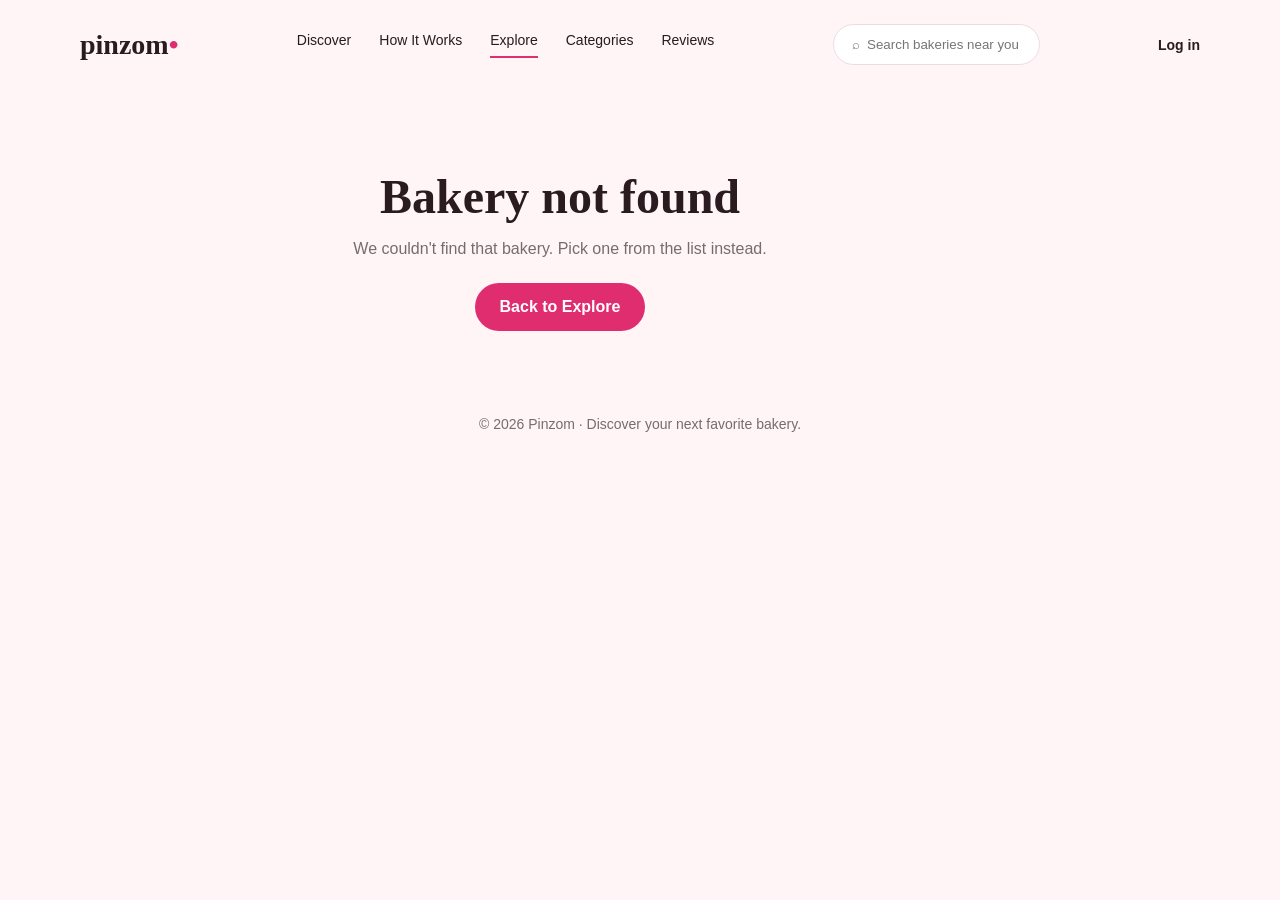
==== bakery.html @ c1734c2c "new changes" ====
<!doctype html>
<html lang="en">
  <head>
    <meta charset="UTF-8" />
    <meta name="viewport" content="width=device-width,initial-scale=1.0" />
    <title>Bakery | Pinzom</title>
    <link rel="stylesheet" href="style.css" />
  </head>
  <body>
    <header class="container nav">
      <a class="logo" href="index.html">pinzom<span>•</span></a>
      <nav class="nav-links">
        <a class="" href="index.html">Discover</a>
        <a class="" href="how-it-works.html">How It Works</a>
        <a class="active" href="explore.html">Explore</a>
        <a class="" href="categories.html">Categories</a>
        <a class="" href="reviews.html">Reviews</a>
      </nav>
      <input
        class="search"
        aria-label="Search bakeries"
        placeholder="⌕  Search bakeries near you"
      />
      <a class="login-link" href="login.html">Log in</a>
      <button
        class="menu-toggle"
        type="button"
        aria-label="Open menu"
        aria-expanded="false"
      >
        ☰
      </button>
    </header>
    <main>
      <section class="container hero bakery-hero" id="bakeryContent" hidden>
        <div>
          <span class="eyebrow" id="bakeryCategory"></span>
          <h1 id="bakeryName"></h1>
          <div class="rating" id="bakeryRating"></div>
          <p id="bakeryDescription"></p>
          <div class="actions">
            <button
              class="btn"
              id="favoriteButton"
              type="button"
              data-label
              data-fav=""
            >
              ♡ Save to favorites
            </button>
            <a class="btn secondary" id="reviewLink" href="reviews.html"
              >Write a review</a
            >
          </div>
          <div class="actions">
            <a
              id="directionsLink"
              href="https://www.google.com/maps"
              target="_blank"
              rel="noopener"
              >Get directions →</a
            >
            <a href="explore.html">← Back to Explore</a>
          </div>
        </div>
        <div class="visual">
          <img class="bakery-photo" id="bakeryImage" src="" alt="" />
        </div>
      </section>

      <section class="container bakery-reviews" id="bakeryReviewsSection">
        <h2 class="section-title" id="bakeryReviewCount">Reviews</h2>
        <div class="cards" id="bakeryReviews"></div>
        <p class="empty-state" id="noBakeryReviews" hidden>
          No reviews yet. <a href="reviews.html" style="color: #d92d6c">Be the first to write one →</a>
        </p>
      </section>

      <section class="container section-heading" id="bakeryMissing" hidden>
        <h1>Bakery not found</h1>
        <p>We couldn't find that bakery. Pick one from the list instead.</p>
        <div class="actions">
          <a class="btn" href="explore.html">Back to Explore</a>
        </div>
      </section>
    </main>
    <footer class="footer">
      © <span data-year></span> Pinzom · Discover your next favorite bakery.
    </footer>
    <script src="script.js"></script>
  </body>
</html>
---- style.css ----
*{box-sizing:border-box}body{margin:0;font-family:Arial,Helvetica,sans-serif;background:#fff4f6;color:#291b20}a{text-decoration:none;color:inherit}.container{width:min(1120px,92%);margin:auto}.nav{display:flex;align-items:center;justify-content:space-between;padding:24px 0}.logo{font-family:Georgia,serif;font-size:28px;font-weight:700}.logo span{color:#df2d70}.nav-links{display:flex;gap:28px;font-size:14px}.nav-links a.active{border-bottom:2px solid #df2d70;padding-bottom:8px}.search{background:white;border:1px solid #eadde1;border-radius:25px;padding:12px 18px;color:#777}.login-link{font-weight:700;font-size:14px}.hero{display:grid;grid-template-columns:1fr 1fr;align-items:center;gap:40px;min-height:620px}.eyebrow{display:inline-block;color:#d92d6c;background:#ffe5ed;padding:8px 12px;border-radius:20px;font-size:12px;font-weight:700}.hero h1{font-family:Georgia,serif;font-size:58px;line-height:1.02;margin:22px 0}.hero h1 em{color:#d92d6c}.hero p{color:#786b70;line-height:1.7;max-width:480px}.btn{display:inline-block;background:#df2d70;color:white;padding:15px 25px;border-radius:25px;font-weight:700;border:0;cursor:pointer}.btn.secondary{background:white;color:#291b20;border:1px solid #eadde1}.actions{display:flex;gap:18px;align-items:center;margin-top:25px}.visual{min-height:430px;border-radius:30px;background:linear-gradient(145deg,#ffd9e5,#fff9f5);display:flex;align-items:center;justify-content:center;position:relative;overflow:hidden}.cake{width:75%;height:230px;background:linear-gradient(#6c2b25,#3a1715);border-radius:45% 45% 18px 18px;position:relative;box-shadow:0 25px 0 #e4a09a}.cake:before{content:"";position:absolute;inset:-25px 20px auto;background:#40201c;height:75px;border-radius:50%;box-shadow:0 20px 0 #6b3029}.cake:after{content:"";position:absolute;right:12%;top:30px;width:18px;height:130px;background:#f5c4bd;border-radius:20px;transform:rotate(25deg)}.tag{position:absolute;background:white;padding:14px 18px;border-radius:14px;box-shadow:0 8px 25px #cdaab455;font-size:13px}.tag.one{top:65px;left:20px}.tag.two{bottom:55px;right:18px}.chips{display:flex;justify-content:center;gap:12px;flex-wrap:wrap;margin:20px 0 60px}.chip{background:white;border:1px solid #eadde1;padding:12px 20px;border-radius:24px;font-size:14px}.section-heading{text-align:center;margin:80px 0 35px}.section-heading h1{font-family:Georgia,serif;font-size:48px;margin:12px}.section-heading p{color:#786b70}.steps,.cards,.reviews-grid{display:grid;grid-template-columns:repeat(4,1fr);gap:18px}.card{background:white;border:1px solid #f0e0e5;border-radius:20px;padding:26px;box-shadow:0 8px 24px #d9b7c122}.card .icon{font-size:28px;background:#ffe8ef;width:56px;height:56px;border-radius:18px;display:grid;place-items:center;margin-bottom:25px}.card h3{margin:0 0 12px}.card p{color:#786b70;line-height:1.6;font-size:14px}.category-card{min-height:230px;display:flex;flex-direction:column;justify-content:end;background:linear-gradient(145deg,#fff,#ffe0ea)}.category-card h2{font-family:Georgia,serif}.count{color:#d92d6c;font-weight:700}.explore-layout{display:grid;grid-template-columns:1fr 2fr;gap:28px}.filter-panel{background:white;border:1px solid #eadde1;border-radius:20px;padding:25px;height:max-content}.filter-panel label{display:block;margin:18px 0 8px;font-size:14px;font-weight:700}.filter-panel input,.form input{width:100%;padding:14px;border:1px solid #e5d8dd;border-radius:10px}.bakery-list{display:grid;grid-template-columns:repeat(2,1fr);gap:18px}.bakery-image{height:150px;border-radius:15px;background:linear-gradient(135deg,#e8b8a9,#7b423b);margin-bottom:16px}.rating{color:#e7a91b}.auth{display:grid;grid-template-columns:1fr 1fr;gap:50px;align-items:center;min-height:650px}.form{background:white;border:1px solid #eadde1;border-radius:20px;padding:30px}.form label{display:block;font-size:13px;font-weight:700;margin:18px 0 8px}.form .btn{width:100%;margin-top:22px}.auth-visual{min-height:520px;border-radius:30px;background:linear-gradient(145deg,#ffd8e5,#fff);display:grid;place-items:center;padding:40px}.circle-image{width:330px;height:330px;border-radius:50%;background:linear-gradient(145deg,#c58a68,#6b392c);border:15px solid white;box-shadow:0 0 0 1px #eadde1}.review-form{background:white;border:1px solid #eadde1;border-radius:20px;padding:25px;margin-bottom:28px}.review-form input{width:100%;padding:18px;border:0;border-bottom:1px solid #eadde1;outline:none}.reviews-grid{grid-template-columns:repeat(4,1fr)}.review-card h4{color:#d92d6c}.review-card p{font-size:14px}.footer{text-align:center;padding:50px 0;color:#786b70;font-size:14px}@media(max-width:800px){.nav-links{display:none}.hero,.auth,.explore-layout{grid-template-columns:1fr}.hero h1{font-size:44px}.steps,.cards,.reviews-grid{grid-template-columns:1fr 1fr}.bakery-list{grid-template-columns:1fr}.visual{min-height:330px}.auth-visual{min-height:350px}.circle-image{width:230px;height:230px}}@media(max-width:480px){.steps,.cards,.reviews-grid{grid-template-columns:1fr}.hero h1{font-size:38px}.nav{gap:12px}.search{display:none}}

/* ==========================================================
   2nd evaluation additions (existing styles above are unchanged)
   ========================================================== */
[hidden]{display:none!important}
.nav{position:relative}

/* mobile menu button */
.menu-toggle{display:none;background:white;border:1px solid #eadde1;border-radius:12px;padding:6px 12px;font-size:18px;line-height:1;color:#291b20;cursor:pointer}

/* selected state for filter chips */
.chip{font-family:inherit;color:inherit}
button.chip{cursor:pointer}
.chip.selected{background:#df2d70;border-color:#df2d70;color:#fff}

/* form validation */
.form input.invalid{border-color:#c62828}
.field-error{display:block;margin-top:6px;color:#c62828;font-size:12px}
.field-error:empty{display:none}
.form-msg{display:none;margin-top:18px;padding:12px 14px;border-radius:10px;font-size:14px;line-height:1.5}
.form-msg.show{display:block}
.form-msg.success{background:#e8f5ee;color:#1f6b3f}
.form-msg.error{background:#fdecec;color:#a61e1e}
.form-msg.info{background:#ffe5ed;color:#a3234f}
.form-msg a{font-weight:700;text-decoration:underline}
.pw-wrap{position:relative}
.pw-wrap input{padding-right:70px}
.pw-toggle{position:absolute;right:8px;top:50%;transform:translateY(-50%);border:0;background:none;color:#d92d6c;font:inherit;font-size:13px;font-weight:700;cursor:pointer;padding:8px}
.auth-visual img{width:100%;height:100%;object-fit:contain;object-position:center}

/* toast message */
.toast{position:fixed;left:50%;bottom:28px;transform:translate(-50%,20px);background:#291b20;color:#fff;padding:12px 22px;border-radius:25px;font-size:14px;opacity:0;pointer-events:none;transition:opacity .25s,transform .25s;z-index:50;max-width:90%;text-align:center}
.toast.show{opacity:1;transform:translate(-50%,0);pointer-events:auto}
.toast a{color:#ffb3cb;font-weight:700;text-decoration:underline}

/* explore cards: links, favorite heart, empty state */
.bakery{position:relative}
.bakery h3 a:hover{color:#d92d6c}
.card-link{display:block}
.bakery-image{overflow:hidden;background:#fff}
.bakery-image img{display:block;width:100%;height:100%;object-fit:cover;object-position:center}
.fav-btn{position:absolute;top:38px;right:38px;width:36px;height:36px;border:0;border-radius:50%;background:rgba(255,255,255,.92);color:#df2d70;font-size:19px;line-height:1;cursor:pointer;box-shadow:0 4px 12px #cdaab455;transition:transform .15s}
.fav-btn:hover{transform:scale(1.1)}
.empty-state{grid-column:1/-1;text-align:center;color:#786b70;padding:30px 0}

/* bakery page */
.bakery-hero{min-height:520px;margin-bottom:40px}
.bakery-hero h1{font-size:44px}
.bakery-hero .rating{font-size:18px}
.visual .bakery-photo{position:absolute;inset:0;width:100%;height:100%;object-fit:cover}
.section-title{font-family:Georgia,serif;font-size:32px;margin:0 0 22px}
.bakery-reviews{margin-bottom:70px}
.bakery-reviews .cards{grid-template-columns:repeat(3,1fr)}
.review-meta{color:#786b70;font-size:12px}

/* profile page */
.section-heading .actions{justify-content:center}
.profile-section{margin-bottom:40px}
.explore-layout>*{min-width:0}
.account-list{margin:0}
.account-list dt{margin-top:14px;color:#786b70;font-size:12px}
.account-list dd{margin:4px 0 0;font-weight:700;font-size:14px;word-break:break-all}
.filter-panel .btn{display:block;width:100%;margin-top:12px;text-align:center}
.filter-panel p{color:#786b70;font-size:14px;line-height:1.6}
.data-preview{margin:16px 0 0;padding:14px;max-height:240px;overflow:auto;border-radius:12px;background:#291b20;color:#ffe5ed;font-size:12px;line-height:1.5}

/* categories page: link through to Explore */
.category-visual{position:relative}
.category-explore{position:absolute;bottom:22px;left:50%;transform:translateX(-50%);white-space:nowrap}

@media(max-width:800px){
  .menu-toggle{display:block}
  .nav{gap:12px}
  .nav-links{display:none}
  .nav-links.open{display:flex;flex-direction:column;gap:16px;position:absolute;top:100%;left:0;right:0;z-index:20;padding:20px 24px;background:white;border:1px solid #eadde1;border-radius:18px;box-shadow:0 12px 30px #cdaab455}
  .nav-links.open a.active{align-self:flex-start}
  .bakery-reviews .cards{grid-template-columns:1fr 1fr}
}
@media(max-width:480px){
  .bakery-reviews .cards{grid-template-columns:1fr}
  .bakery-hero h1{font-size:34px}
  .fav-btn{top:34px;right:34px}
}
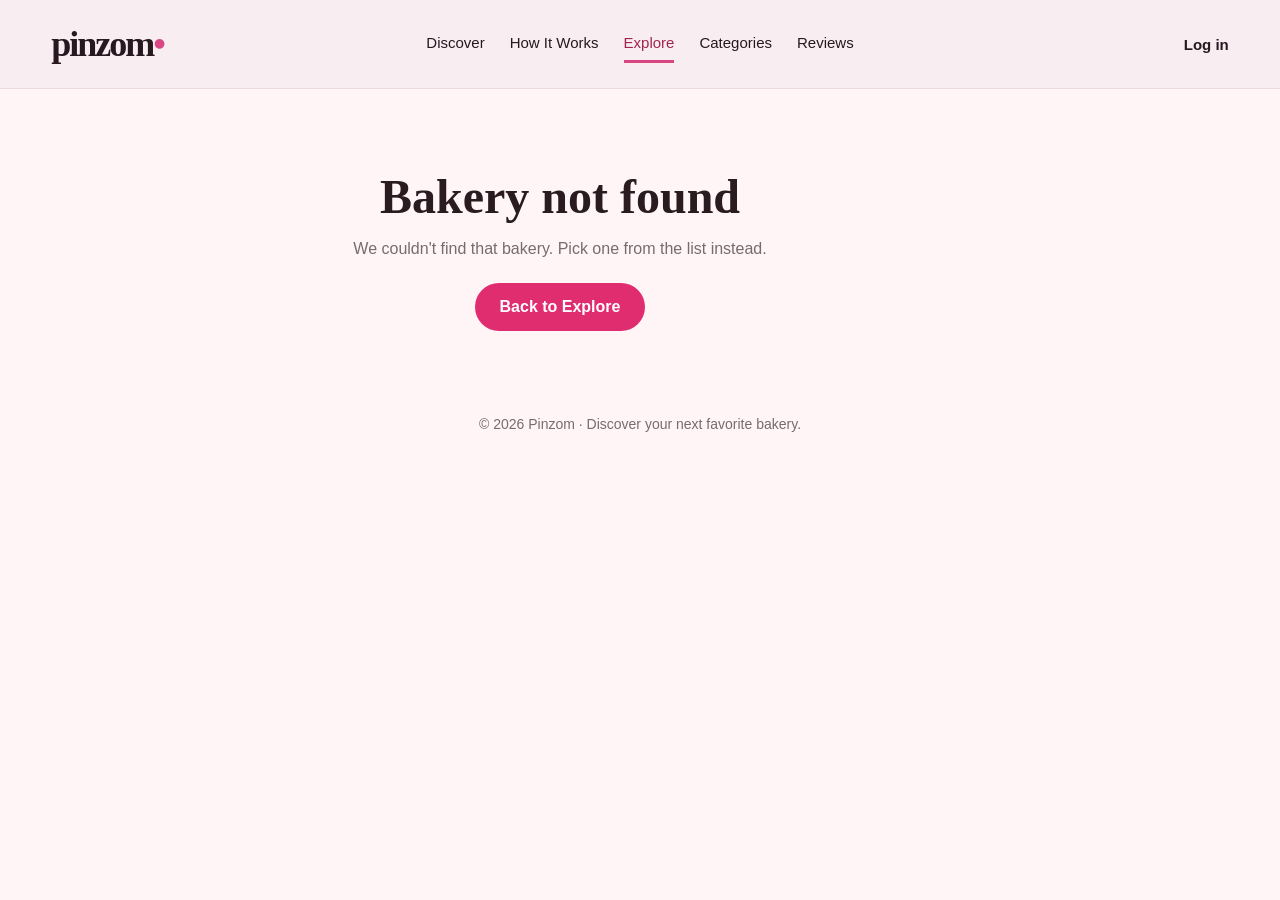
==== commit 9ac15c4c: "final additions and debugged" ====
--- a/bakery.html
+++ b/bakery.html
@@ -6,65 +6,51 @@
     <title>Bakery | Pinzom</title>
     <link rel="stylesheet" href="style.css" />
   </head>
-  <body>
-    <header class="container nav">
-      <a class="logo" href="index.html">pinzom<span>•</span></a>
-      <nav class="nav-links">
-        <a class="" href="index.html">Discover</a>
-        <a class="" href="how-it-works.html">How It Works</a>
-        <a class="active" href="explore.html">Explore</a>
-        <a class="" href="categories.html">Categories</a>
-        <a class="" href="reviews.html">Reviews</a>
-      </nav>
-      <input
-        class="search"
-        aria-label="Search bakeries"
-        placeholder="⌕  Search bakeries near you"
-      />
-      <a class="login-link" href="login.html">Log in</a>
-      <button
-        class="menu-toggle"
-        type="button"
-        aria-label="Open menu"
-        aria-expanded="false"
-      >
-        ☰
-      </button>
+  <body class="page-bakery">
+    <header class="site-header">
+      <div class="site-nav">
+        <a class="logo" href="index.html" aria-label="Pinzom home">pinzom<span>•</span></a>
+        <nav class="nav-links" id="navLinks" aria-label="Main navigation">
+          <a href="index.html">Discover</a>
+          <a href="how-it-works.html">How It Works</a>
+          <a href="explore.html" class="active" aria-current="page">Explore</a>
+          <a href="categories.html">Categories</a>
+          <a href="reviews.html">Reviews</a>
+        </nav>
+        <a class="login-link" href="login.html">Log in</a>
+        <button class="menu-toggle" type="button" aria-controls="navLinks"
+          aria-label="Open menu" aria-expanded="false">☰</button>
+      </div>
     </header>
     <main>
       <section class="container hero bakery-hero" id="bakeryContent" hidden>
         <div>
           <span class="eyebrow" id="bakeryCategory"></span>
           <h1 id="bakeryName"></h1>
-          <div class="rating" id="bakeryRating"></div>
+          <div class="bakery-summary">
+            <div class="rating" id="bakeryRating"></div>
+            <span class="bakery-distance" data-distance="" hidden></span>
+          </div>
+          <div class="location-control" data-location-control>
+            <button class="location-button" type="button" data-use-location>Use my location</button>
+            <div class="location-status" role="status" data-location-status></div>
+          </div>
           <p id="bakeryDescription"></p>
-          <div class="actions">
-            <button
-              class="btn"
-              id="favoriteButton"
-              type="button"
-              data-label
-              data-fav=""
-            >
+          <p class="bakery-address" id="bakeryAddress" hidden></p>
+          <a class="accent-link" id="bakeryWebsite" target="_blank" rel="noopener" hidden>Visit website ↗</a>
+          <div class="actions bakery-main-actions">
+            <a class="btn" id="directionsLink" target="_blank" rel="noopener">Get directions ↗</a>
+            <a class="btn secondary" id="reviewLink" href="reviews.html">Write a review</a>
+          </div>
+          <div class="actions bakery-more-actions">
+            <button class="btn secondary" id="favoriteButton" type="button" data-label data-fav="">
               ♡ Save to favorites
             </button>
-            <a class="btn secondary" id="reviewLink" href="reviews.html"
-              >Write a review</a
-            >
-          </div>
-          <div class="actions">
-            <a
-              id="directionsLink"
-              href="https://www.google.com/maps"
-              target="_blank"
-              rel="noopener"
-              >Get directions →</a
-            >
-            <a href="explore.html">← Back to Explore</a>
+            <a class="btn secondary" href="explore.html">← Back to Explore</a>
           </div>
         </div>
         <div class="visual">
-          <img class="bakery-photo" id="bakeryImage" src="" alt="" />
+          <img class="bakery-photo" id="bakeryImage" alt="" />
         </div>
       </section>
 
@@ -72,7 +58,7 @@
         <h2 class="section-title" id="bakeryReviewCount">Reviews</h2>
         <div class="cards" id="bakeryReviews"></div>
         <p class="empty-state" id="noBakeryReviews" hidden>
-          No reviews yet. <a href="reviews.html" style="color: #d92d6c">Be the first to write one →</a>
+          No reviews yet. <a href="reviews.html" class="accent-link" id="firstReviewLink">Be the first to write one →</a>
         </p>
       </section>
 
@@ -87,6 +73,7 @@
     <footer class="footer">
       © <span data-year></span> Pinzom · Discover your next favorite bakery.
     </footer>
+    <script src="bakery-catalog.js"></script>
     <script src="script.js"></script>
   </body>
 </html>
--- a/style.css
+++ b/style.css
@@ -1,84 +1,2180 @@
-*{box-sizing:border-box}body{margin:0;font-family:Arial,Helvetica,sans-serif;background:#fff4f6;color:#291b20}a{text-decoration:none;color:inherit}.container{width:min(1120px,92%);margin:auto}.nav{display:flex;align-items:center;justify-content:space-between;padding:24px 0}.logo{font-family:Georgia,serif;font-size:28px;font-weight:700}.logo span{color:#df2d70}.nav-links{display:flex;gap:28px;font-size:14px}.nav-links a.active{border-bottom:2px solid #df2d70;padding-bottom:8px}.search{background:white;border:1px solid #eadde1;border-radius:25px;padding:12px 18px;color:#777}.login-link{font-weight:700;font-size:14px}.hero{display:grid;grid-template-columns:1fr 1fr;align-items:center;gap:40px;min-height:620px}.eyebrow{display:inline-block;color:#d92d6c;background:#ffe5ed;padding:8px 12px;border-radius:20px;font-size:12px;font-weight:700}.hero h1{font-family:Georgia,serif;font-size:58px;line-height:1.02;margin:22px 0}.hero h1 em{color:#d92d6c}.hero p{color:#786b70;line-height:1.7;max-width:480px}.btn{display:inline-block;background:#df2d70;color:white;padding:15px 25px;border-radius:25px;font-weight:700;border:0;cursor:pointer}.btn.secondary{background:white;color:#291b20;border:1px solid #eadde1}.actions{display:flex;gap:18px;align-items:center;margin-top:25px}.visual{min-height:430px;border-radius:30px;background:linear-gradient(145deg,#ffd9e5,#fff9f5);display:flex;align-items:center;justify-content:center;position:relative;overflow:hidden}.cake{width:75%;height:230px;background:linear-gradient(#6c2b25,#3a1715);border-radius:45% 45% 18px 18px;position:relative;box-shadow:0 25px 0 #e4a09a}.cake:before{content:"";position:absolute;inset:-25px 20px auto;background:#40201c;height:75px;border-radius:50%;box-shadow:0 20px 0 #6b3029}.cake:after{content:"";position:absolute;right:12%;top:30px;width:18px;height:130px;background:#f5c4bd;border-radius:20px;transform:rotate(25deg)}.tag{position:absolute;background:white;padding:14px 18px;border-radius:14px;box-shadow:0 8px 25px #cdaab455;font-size:13px}.tag.one{top:65px;left:20px}.tag.two{bottom:55px;right:18px}.chips{display:flex;justify-content:center;gap:12px;flex-wrap:wrap;margin:20px 0 60px}.chip{background:white;border:1px solid #eadde1;padding:12px 20px;border-radius:24px;font-size:14px}.section-heading{text-align:center;margin:80px 0 35px}.section-heading h1{font-family:Georgia,serif;font-size:48px;margin:12px}.section-heading p{color:#786b70}.steps,.cards,.reviews-grid{display:grid;grid-template-columns:repeat(4,1fr);gap:18px}.card{background:white;border:1px solid #f0e0e5;border-radius:20px;padding:26px;box-shadow:0 8px 24px #d9b7c122}.card .icon{font-size:28px;background:#ffe8ef;width:56px;height:56px;border-radius:18px;display:grid;place-items:center;margin-bottom:25px}.card h3{margin:0 0 12px}.card p{color:#786b70;line-height:1.6;font-size:14px}.category-card{min-height:230px;display:flex;flex-direction:column;justify-content:end;background:linear-gradient(145deg,#fff,#ffe0ea)}.category-card h2{font-family:Georgia,serif}.count{color:#d92d6c;font-weight:700}.explore-layout{display:grid;grid-template-columns:1fr 2fr;gap:28px}.filter-panel{background:white;border:1px solid #eadde1;border-radius:20px;padding:25px;height:max-content}.filter-panel label{display:block;margin:18px 0 8px;font-size:14px;font-weight:700}.filter-panel input,.form input{width:100%;padding:14px;border:1px solid #e5d8dd;border-radius:10px}.bakery-list{display:grid;grid-template-columns:repeat(2,1fr);gap:18px}.bakery-image{height:150px;border-radius:15px;background:linear-gradient(135deg,#e8b8a9,#7b423b);margin-bottom:16px}.rating{color:#e7a91b}.auth{display:grid;grid-template-columns:1fr 1fr;gap:50px;align-items:center;min-height:650px}.form{background:white;border:1px solid #eadde1;border-radius:20px;padding:30px}.form label{display:block;font-size:13px;font-weight:700;margin:18px 0 8px}.form .btn{width:100%;margin-top:22px}.auth-visual{min-height:520px;border-radius:30px;background:linear-gradient(145deg,#ffd8e5,#fff);display:grid;place-items:center;padding:40px}.circle-image{width:330px;height:330px;border-radius:50%;background:linear-gradient(145deg,#c58a68,#6b392c);border:15px solid white;box-shadow:0 0 0 1px #eadde1}.review-form{background:white;border:1px solid #eadde1;border-radius:20px;padding:25px;margin-bottom:28px}.review-form input{width:100%;padding:18px;border:0;border-bottom:1px solid #eadde1;outline:none}.reviews-grid{grid-template-columns:repeat(4,1fr)}.review-card h4{color:#d92d6c}.review-card p{font-size:14px}.footer{text-align:center;padding:50px 0;color:#786b70;font-size:14px}@media(max-width:800px){.nav-links{display:none}.hero,.auth,.explore-layout{grid-template-columns:1fr}.hero h1{font-size:44px}.steps,.cards,.reviews-grid{grid-template-columns:1fr 1fr}.bakery-list{grid-template-columns:1fr}.visual{min-height:330px}.auth-visual{min-height:350px}.circle-image{width:230px;height:230px}}@media(max-width:480px){.steps,.cards,.reviews-grid{grid-template-columns:1fr}.hero h1{font-size:38px}.nav{gap:12px}.search{display:none}}
-
-/* ==========================================================
-   2nd evaluation additions (existing styles above are unchanged)
-   ========================================================== */
-[hidden]{display:none!important}
-.nav{position:relative}
-
-/* mobile menu button */
-.menu-toggle{display:none;background:white;border:1px solid #eadde1;border-radius:12px;padding:6px 12px;font-size:18px;line-height:1;color:#291b20;cursor:pointer}
-
-/* selected state for filter chips */
-.chip{font-family:inherit;color:inherit}
-button.chip{cursor:pointer}
-.chip.selected{background:#df2d70;border-color:#df2d70;color:#fff}
-
-/* form validation */
-.form input.invalid{border-color:#c62828}
-.field-error{display:block;margin-top:6px;color:#c62828;font-size:12px}
-.field-error:empty{display:none}
-.form-msg{display:none;margin-top:18px;padding:12px 14px;border-radius:10px;font-size:14px;line-height:1.5}
-.form-msg.show{display:block}
-.form-msg.success{background:#e8f5ee;color:#1f6b3f}
-.form-msg.error{background:#fdecec;color:#a61e1e}
-.form-msg.info{background:#ffe5ed;color:#a3234f}
-.form-msg a{font-weight:700;text-decoration:underline}
-.pw-wrap{position:relative}
-.pw-wrap input{padding-right:70px}
-.pw-toggle{position:absolute;right:8px;top:50%;transform:translateY(-50%);border:0;background:none;color:#d92d6c;font:inherit;font-size:13px;font-weight:700;cursor:pointer;padding:8px}
-.auth-visual img{width:100%;height:100%;object-fit:contain;object-position:center}
-
-/* toast message */
-.toast{position:fixed;left:50%;bottom:28px;transform:translate(-50%,20px);background:#291b20;color:#fff;padding:12px 22px;border-radius:25px;font-size:14px;opacity:0;pointer-events:none;transition:opacity .25s,transform .25s;z-index:50;max-width:90%;text-align:center}
-.toast.show{opacity:1;transform:translate(-50%,0);pointer-events:auto}
-.toast a{color:#ffb3cb;font-weight:700;text-decoration:underline}
-
-/* explore cards: links, favorite heart, empty state */
-.bakery{position:relative}
-.bakery h3 a:hover{color:#d92d6c}
-.card-link{display:block}
-.bakery-image{overflow:hidden;background:#fff}
-.bakery-image img{display:block;width:100%;height:100%;object-fit:cover;object-position:center}
-.fav-btn{position:absolute;top:38px;right:38px;width:36px;height:36px;border:0;border-radius:50%;background:rgba(255,255,255,.92);color:#df2d70;font-size:19px;line-height:1;cursor:pointer;box-shadow:0 4px 12px #cdaab455;transition:transform .15s}
-.fav-btn:hover{transform:scale(1.1)}
-.empty-state{grid-column:1/-1;text-align:center;color:#786b70;padding:30px 0}
-
-/* bakery page */
-.bakery-hero{min-height:520px;margin-bottom:40px}
-.bakery-hero h1{font-size:44px}
-.bakery-hero .rating{font-size:18px}
-.visual .bakery-photo{position:absolute;inset:0;width:100%;height:100%;object-fit:cover}
-.section-title{font-family:Georgia,serif;font-size:32px;margin:0 0 22px}
-.bakery-reviews{margin-bottom:70px}
-.bakery-reviews .cards{grid-template-columns:repeat(3,1fr)}
-.review-meta{color:#786b70;font-size:12px}
-
-/* profile page */
-.section-heading .actions{justify-content:center}
-.profile-section{margin-bottom:40px}
-.explore-layout>*{min-width:0}
-.account-list{margin:0}
-.account-list dt{margin-top:14px;color:#786b70;font-size:12px}
-.account-list dd{margin:4px 0 0;font-weight:700;font-size:14px;word-break:break-all}
-.filter-panel .btn{display:block;width:100%;margin-top:12px;text-align:center}
-.filter-panel p{color:#786b70;font-size:14px;line-height:1.6}
-.data-preview{margin:16px 0 0;padding:14px;max-height:240px;overflow:auto;border-radius:12px;background:#291b20;color:#ffe5ed;font-size:12px;line-height:1.5}
-
-/* categories page: link through to Explore */
-.category-visual{position:relative}
-.category-explore{position:absolute;bottom:22px;left:50%;transform:translateX(-50%);white-space:nowrap}
-
-@media(max-width:800px){
-  .menu-toggle{display:block}
-  .nav{gap:12px}
-  .nav-links{display:none}
-  .nav-links.open{display:flex;flex-direction:column;gap:16px;position:absolute;top:100%;left:0;right:0;z-index:20;padding:20px 24px;background:white;border:1px solid #eadde1;border-radius:18px;box-shadow:0 12px 30px #cdaab455}
-  .nav-links.open a.active{align-self:flex-start}
-  .bakery-reviews .cards{grid-template-columns:1fr 1fr}
-}
-@media(max-width:480px){
-  .bakery-reviews .cards{grid-template-columns:1fr}
-  .bakery-hero h1{font-size:34px}
-  .fav-btn{top:34px;right:34px}
-}
+/* Shared foundations and components */
+* {
+  box-sizing: border-box;
+}
+
+body {
+  margin: 0;
+  font-family: Arial,Helvetica,sans-serif;
+  background: #fff4f6;
+  color: #291b20;
+}
+
+a {
+  text-decoration: none;
+  color: inherit;
+}
+
+.container {
+  width: min(1120px,92%);
+  margin: auto;
+}
+
+.hero {
+  display: grid;
+  grid-template-columns: 1fr 1fr;
+  align-items: center;
+  gap: 40px;
+  min-height: 620px;
+}
+
+.eyebrow {
+  display: inline-block;
+  color: #d92d6c;
+  background: #ffe5ed;
+  padding: 8px 12px;
+  border-radius: 20px;
+  font-size: 12px;
+  font-weight: 700;
+}
+
+.hero h1 {
+  font-family: Georgia,serif;
+  font-size: 58px;
+  line-height: 1.02;
+  margin: 22px 0;
+}
+
+.hero h1 em {
+  color: #d92d6c;
+}
+
+.hero p {
+  color: #786b70;
+  line-height: 1.7;
+  max-width: 480px;
+}
+
+.btn {
+  display: inline-block;
+  background: #df2d70;
+  color: white;
+  padding: 15px 25px;
+  border-radius: 25px;
+  font-weight: 700;
+  border: 0;
+  cursor: pointer;
+}
+
+.btn.secondary {
+  background: white;
+  color: #291b20;
+  border: 1px solid #eadde1;
+}
+
+.actions {
+  display: flex;
+  gap: 18px;
+  align-items: center;
+  margin-top: 25px;
+}
+
+.visual {
+  min-height: 430px;
+  border-radius: 30px;
+  background: linear-gradient(145deg,#ffd9e5,#fff9f5);
+  display: flex;
+  align-items: center;
+  justify-content: center;
+  position: relative;
+  overflow: hidden;
+}
+
+.cake {
+  width: 75%;
+  height: 230px;
+  background: linear-gradient(#6c2b25,#3a1715);
+  border-radius: 45% 45% 18px 18px;
+  position: relative;
+  box-shadow: 0 25px 0 #e4a09a;
+}
+
+.cake:before {
+  content: "";
+  position: absolute;
+  inset: -25px 20px auto;
+  background: #40201c;
+  height: 75px;
+  border-radius: 50%;
+  box-shadow: 0 20px 0 #6b3029;
+}
+
+.cake:after {
+  content: "";
+  position: absolute;
+  right: 12%;
+  top: 30px;
+  width: 18px;
+  height: 130px;
+  background: #f5c4bd;
+  border-radius: 20px;
+  transform: rotate(25deg);
+}
+
+.tag {
+  position: absolute;
+  background: white;
+  padding: 14px 18px;
+  border-radius: 14px;
+  box-shadow: 0 8px 25px #cdaab455;
+  font-size: 13px;
+}
+
+.tag.one {
+  top: 65px;
+  left: 20px;
+}
+
+.tag.two {
+  bottom: 55px;
+  right: 18px;
+}
+
+.chips {
+  display: flex;
+  justify-content: center;
+  gap: 12px;
+  flex-wrap: wrap;
+  margin: 20px 0 60px;
+}
+
+.chip {
+  background: white;
+  border: 1px solid #eadde1;
+  padding: 12px 20px;
+  border-radius: 24px;
+  font-size: 14px;
+}
+
+.section-heading {
+  text-align: center;
+  margin: 80px 0 35px;
+}
+
+.section-heading h1 {
+  font-family: Georgia,serif;
+  font-size: 48px;
+  margin: 12px;
+}
+
+.section-heading p {
+  color: #786b70;
+}
+
+.steps,
+.cards,
+.reviews-grid {
+  display: grid;
+  grid-template-columns: repeat(4,1fr);
+  gap: 18px;
+}
+
+.card {
+  background: white;
+  border: 1px solid #f0e0e5;
+  border-radius: 20px;
+  padding: 26px;
+  box-shadow: 0 8px 24px #d9b7c122;
+}
+
+.card .icon {
+  font-size: 28px;
+  background: #ffe8ef;
+  width: 56px;
+  height: 56px;
+  border-radius: 18px;
+  display: grid;
+  place-items: center;
+  margin-bottom: 25px;
+}
+
+.card h3 {
+  margin: 0 0 12px;
+}
+
+.card p {
+  color: #786b70;
+  line-height: 1.6;
+  font-size: 14px;
+}
+
+.category-card {
+  min-height: 230px;
+  display: flex;
+  flex-direction: column;
+  justify-content: end;
+  background: linear-gradient(145deg,#fff,#ffe0ea);
+}
+
+.category-card h2 {
+  font-family: Georgia,serif;
+}
+
+.count {
+  color: #d92d6c;
+  font-weight: 700;
+}
+
+.explore-layout {
+  display: grid;
+  grid-template-columns: 1fr 2fr;
+  gap: 28px;
+}
+
+.filter-panel {
+  background: white;
+  border: 1px solid #eadde1;
+  border-radius: 20px;
+  padding: 25px;
+  height: max-content;
+}
+
+.filter-panel label {
+  display: block;
+  margin: 18px 0 8px;
+  font-size: 14px;
+  font-weight: 700;
+}
+
+.filter-panel input,
+.form input {
+  width: 100%;
+  padding: 14px;
+  border: 1px solid #e5d8dd;
+  border-radius: 10px;
+}
+
+.bakery-list {
+  display: grid;
+  grid-template-columns: repeat(2,1fr);
+  gap: 18px;
+}
+
+.bakery-image {
+  height: 150px;
+  border-radius: 15px;
+  background: linear-gradient(135deg,#e8b8a9,#7b423b);
+  margin-bottom: 16px;
+}
+
+.rating {
+  color: #e7a91b;
+}
+
+.auth {
+  display: grid;
+  grid-template-columns: 1fr 1fr;
+  gap: 50px;
+  align-items: center;
+  min-height: 650px;
+}
+
+.form {
+  background: white;
+  border: 1px solid #eadde1;
+  border-radius: 20px;
+  padding: 30px;
+}
+
+.form label {
+  display: block;
+  font-size: 13px;
+  font-weight: 700;
+  margin: 18px 0 8px;
+}
+
+.form .btn {
+  width: 100%;
+  margin-top: 22px;
+}
+
+.auth-visual {
+  min-height: 520px;
+  border-radius: 30px;
+  background: linear-gradient(145deg,#ffd8e5,#fff);
+  display: grid;
+  place-items: center;
+  padding: 40px;
+}
+
+.circle-image {
+  width: 330px;
+  height: 330px;
+  border-radius: 50%;
+  background: linear-gradient(145deg,#c58a68,#6b392c);
+  border: 15px solid white;
+  box-shadow: 0 0 0 1px #eadde1;
+}
+
+.review-form {
+  background: white;
+  border: 1px solid #eadde1;
+  border-radius: 20px;
+  padding: 25px;
+  margin-bottom: 28px;
+}
+
+.review-form input {
+  width: 100%;
+  padding: 18px;
+  border: 0;
+  border-bottom: 1px solid #eadde1;
+  outline: none;
+}
+
+.reviews-grid {
+  grid-template-columns: repeat(4,1fr);
+}
+
+.review-card h4 {
+  color: #d92d6c;
+}
+
+.review-card p {
+  font-size: 14px;
+}
+
+.footer {
+  text-align: center;
+  padding: 50px 0;
+  color: #786b70;
+  font-size: 14px;
+}
+
+@media (max-width:800px) {
+  .hero,
+  .auth,
+  .explore-layout {
+    grid-template-columns: 1fr;
+  }
+
+  .hero h1 {
+    font-size: 44px;
+  }
+
+  .steps,
+  .cards,
+  .reviews-grid {
+    grid-template-columns: 1fr 1fr;
+  }
+
+  .bakery-list {
+    grid-template-columns: 1fr;
+  }
+
+  .visual {
+    min-height: 330px;
+  }
+
+  .auth-visual {
+    min-height: 350px;
+  }
+
+  .circle-image {
+    width: 230px;
+    height: 230px;
+  }
+}
+
+@media (max-width:480px) {
+  .steps,
+  .cards,
+  .reviews-grid {
+    grid-template-columns: 1fr;
+  }
+
+  .hero h1 {
+    font-size: 38px;
+  }
+}
+
+[hidden] {
+  display: none !important;
+}
+
+.chip {
+  font-family: inherit;
+  color: inherit;
+}
+
+button.chip {
+  cursor: pointer;
+}
+
+.chip.selected {
+  background: #df2d70;
+  border-color: #df2d70;
+  color: #fff;
+}
+
+.form input.invalid {
+  border-color: #c62828;
+}
+
+.field-error {
+  display: block;
+  margin-top: 6px;
+  color: #c62828;
+  font-size: 12px;
+}
+
+.field-error:empty {
+  display: none;
+}
+
+.form-msg {
+  display: none;
+  margin-top: 18px;
+  padding: 12px 14px;
+  border-radius: 10px;
+  font-size: 14px;
+  line-height: 1.5;
+}
+
+.form-msg.show {
+  display: block;
+}
+
+.form-msg.success {
+  background: #e8f5ee;
+  color: #1f6b3f;
+}
+
+.form-msg.error {
+  background: #fdecec;
+  color: #a61e1e;
+}
+
+.form-msg.info {
+  background: #ffe5ed;
+  color: #a3234f;
+}
+
+.form-msg a {
+  font-weight: 700;
+  text-decoration: underline;
+}
+
+.pw-wrap {
+  position: relative;
+}
+
+.pw-wrap input {
+  padding-right: 70px;
+}
+
+.pw-toggle {
+  position: absolute;
+  right: 8px;
+  top: 50%;
+  transform: translateY(-50%);
+  border: 0;
+  background: none;
+  color: #d92d6c;
+  font: inherit;
+  font-size: 13px;
+  font-weight: 700;
+  cursor: pointer;
+  padding: 8px;
+}
+
+.auth-visual img {
+  width: 100%;
+  height: 100%;
+  object-fit: contain;
+  object-position: center;
+}
+
+.toast {
+  position: fixed;
+  left: 50%;
+  bottom: 28px;
+  transform: translate(-50%,20px);
+  background: #291b20;
+  color: #fff;
+  padding: 12px 22px;
+  border-radius: 25px;
+  font-size: 14px;
+  opacity: 0;
+  pointer-events: none;
+  transition: opacity .25s,transform .25s;
+  z-index: 50;
+  max-width: 90%;
+  text-align: center;
+}
+
+.toast.show {
+  opacity: 1;
+  transform: translate(-50%,0);
+  pointer-events: auto;
+}
+
+.toast a {
+  color: #ffb3cb;
+  font-weight: 700;
+  text-decoration: underline;
+}
+
+.bakery {
+  position: relative;
+}
+
+.bakery h3 a:hover {
+  color: #d92d6c;
+}
+
+.card-link {
+  display: block;
+}
+
+.bakery-image {
+  overflow: hidden;
+  background: #fff;
+}
+
+.bakery-image img {
+  display: block;
+  width: 100%;
+  height: 100%;
+  object-fit: cover;
+  object-position: center;
+}
+
+.fav-btn {
+  position: absolute;
+  top: 38px;
+  right: 38px;
+  width: 36px;
+  height: 36px;
+  border: 0;
+  border-radius: 50%;
+  background: rgba(255,255,255,.92);
+  color: #df2d70;
+  font-size: 19px;
+  line-height: 1;
+  cursor: pointer;
+  box-shadow: 0 4px 12px #cdaab455;
+  transition: transform .15s;
+}
+
+.fav-btn:hover {
+  transform: scale(1.1);
+}
+
+.empty-state {
+  grid-column: 1/-1;
+  text-align: center;
+  color: #786b70;
+  padding: 30px 0;
+}
+
+.bakery-hero {
+  min-height: 520px;
+  margin-bottom: 40px;
+}
+
+.bakery-hero h1 {
+  font-size: 44px;
+}
+
+.bakery-hero .rating {
+  font-size: 18px;
+}
+
+.visual .bakery-photo {
+  position: absolute;
+  inset: 0;
+  width: 100%;
+  height: 100%;
+  object-fit: cover;
+}
+
+.section-title {
+  font-family: Georgia,serif;
+  font-size: 32px;
+  margin: 0 0 22px;
+}
+
+.bakery-reviews {
+  margin-bottom: 70px;
+}
+
+.bakery-reviews .cards {
+  grid-template-columns: repeat(3,1fr);
+}
+
+.review-meta {
+  color: #786b70;
+  font-size: 12px;
+}
+
+.section-heading .actions {
+  justify-content: center;
+}
+
+.profile-section {
+  margin-bottom: 40px;
+}
+
+.explore-layout>* {
+  min-width: 0;
+}
+
+.account-list {
+  margin: 0;
+}
+
+.account-list dt {
+  margin-top: 14px;
+  color: #786b70;
+  font-size: 12px;
+}
+
+.account-list dd {
+  margin: 4px 0 0;
+  font-weight: 700;
+  font-size: 14px;
+  word-break: break-all;
+}
+
+.filter-panel .btn {
+  display: block;
+  width: 100%;
+  margin-top: 12px;
+  text-align: center;
+}
+
+.filter-panel p {
+  color: #786b70;
+  font-size: 14px;
+  line-height: 1.6;
+}
+
+.category-visual {
+  position: relative;
+}
+
+@media (max-width:800px) {
+  .bakery-reviews .cards {
+    grid-template-columns: 1fr 1fr;
+  }
+}
+
+@media (max-width:480px) {
+  .bakery-reviews .cards {
+    grid-template-columns: 1fr;
+  }
+
+  .bakery-hero h1 {
+    font-size: 34px;
+  }
+
+  .fav-btn {
+    top: 34px;
+    right: 34px;
+  }
+}
+
+/* Discover page */
+:where(.page-home) * {
+  box-sizing: border-box;
+}
+
+html:has(> body.page-home) {
+  scroll-behavior: smooth;
+  scroll-padding-top: 90px;
+}
+
+body.page-home {
+  margin: 0;
+  background: #f8eef1;
+  color: #5a2d42;
+  font-family: Arial, sans-serif;
+  overflow-x: hidden;
+}
+
+:where(.page-home) a {
+  color: inherit;
+  text-decoration: none;
+}
+
+:where(.page-home) img {
+  max-width: 100%;
+}
+
+:where(.page-home) .container {
+  width: min(1200px, 92%);
+  margin: auto;
+}
+
+:where(.page-home) h1,
+:where(.page-home) h2 {
+  font-family: Georgia, serif;
+  color: #352029;
+  line-height: 1.03;
+  letter-spacing: -2px;
+}
+
+:where(.page-home) p {
+  color: #846f7e;
+  font-size: 17px;
+  line-height: 1.75;
+}
+
+:where(.page-home) .pink-script {
+  color: #d94682;
+  font-style: italic;
+}
+
+:where(.page-home) .eyebrow {
+  display: inline-block;
+  padding: 11px 17px;
+  border-radius: 30px;
+  background: #f8dce5;
+  color: #d94682;
+  font-size: 13px;
+  font-weight: bold;
+  letter-spacing: 1.5px;
+}
+
+:where(.page-home) .btn {
+  display: inline-block;
+  padding: 16px 24px;
+  background: #5a2d42;
+  color: white;
+  border-radius: 32px;
+  font-weight: bold;
+}
+
+:where(.page-home) .btn:hover {
+  filter: brightness(1.1);
+}
+
+:where(.page-home) .btn.secondary {
+  color: #5a2d42;
+  background: #fffafb;
+  border: 1px solid #efdae3;
+}
+
+:where(.page-home) .hero {
+  min-height: calc(100vh - 88px);
+  display: grid;
+  grid-template-columns: minmax(0,1fr) minmax(0,1fr);
+  gap: 45px;
+  align-items: center;
+  padding: 40px 0 65px;
+}
+
+:where(.page-home) .hero > div {
+  min-width: 0;
+}
+
+:where(.page-home) .hero h1 {
+  font-size: clamp(49px,5.3vw,80px);
+  margin: 25px 0;
+}
+
+:where(.page-home) .actions {
+  display: flex;
+  flex-wrap: wrap;
+  align-items: center;
+  gap: 15px;
+  margin-top: 28px;
+}
+
+:where(.page-home) .dessert-section {
+  min-height: 100vh;
+  display: flex;
+  align-items: center;
+  padding: 75px 0;
+}
+
+:where(.page-home) .section-wrap {
+  width: min(1200px,92%);
+  margin: auto;
+  display: grid;
+  grid-template-columns: minmax(0,1fr) minmax(0,1fr);
+  gap: 60px;
+  align-items: center;
+}
+
+:where(.page-home) .section-text,
+:where(.page-home) .section-visual {
+  min-width: 0;
+}
+
+:where(.page-home) .small-top {
+  color: #d94682;
+  font-size: 15px;
+  font-weight: 800;
+  letter-spacing: 3px;
+}
+
+:where(.page-home) .section-text h2 {
+  font-size: clamp(49px,5.7vw,83px);
+  margin: 23px 0;
+}
+
+:where(.page-home) .section-text p {
+  max-width: 520px;
+}
+
+:where(.page-home) .tags {
+  display: flex;
+  gap: 12px;
+  flex-wrap: wrap;
+  margin: 24px 0 30px;
+}
+
+:where(.page-home) .tags span {
+  padding: 12px 19px;
+  background: #fffafbc7;
+  border-radius: 30px;
+  font-size: 14px;
+}
+
+:where(.page-home) .section-visual {
+  display: flex;
+  align-items: center;
+  justify-content: center;
+}
+
+:where(.page-home) .cakes-section {
+  background: #f6d6df;
+}
+
+:where(.page-home) .pastry-section {
+  background: #f6e1dc;
+}
+
+:where(.page-home) .cookies-section {
+  background: #f5dce5;
+}
+
+:where(.page-home) .donuts-section {
+  background: #f6e6df;
+}
+
+:where(.page-home) .split-stage {
+  position: relative;
+  width: min(100%,430px);
+  flex-shrink: 0;
+}
+
+:where(.page-home) .split-stage .layer {
+  position: absolute;
+  display: block;
+  height: auto;
+  max-width: none;
+  max-height: none;
+  pointer-events: none;
+  user-select: none;
+  will-change: transform;
+}
+
+:where(.page-home) .cake-stage {
+  aspect-ratio: 1122 / 1573;
+}
+
+:where(.page-home) .cake-stage .base {
+  left: 0%;
+  top: 40.2416%;
+  width: 100%;
+}
+
+:where(.page-home) .cake-stage .tier3 {
+  left: 7.6649%;
+  top: 34.2657%;
+  width: 86.0963%;
+}
+
+:where(.page-home) .cake-stage .tier2 {
+  left: 6.9519%;
+  top: 27.3999%;
+  width: 83.1551%;
+}
+
+:where(.page-home) .cake-stage .tier1 {
+  left: 6.8627%;
+  top: 22.9498%;
+  width: 83.1551%;
+}
+
+:where(.page-home) .cake-stage .lid {
+  left: 6.5062%;
+  top: 6.993%;
+  width: 92.7807%;
+}
+
+:where(.page-home) .pastry-stage {
+  aspect-ratio: 941 / 1952;
+  width: min(100%,340px);
+}
+
+:where(.page-home) .pastry-stage .crumbs {
+  left: 7.4389%;
+  top: 79.3033%;
+  width: 89.373%;
+}
+
+:where(.page-home) .pastry-stage .bottom {
+  left: 5.9511%;
+  top: 56.0451%;
+  width: 91.4984%;
+}
+
+:where(.page-home) .pastry-stage .middle {
+  left: 3.2944%;
+  top: 39.3443%;
+  width: 90.8608%;
+}
+
+:where(.page-home) .pastry-stage .top {
+  left: 0%;
+  top: 8.043%;
+  width: 97.237%;
+}
+
+:where(.page-home) .cookie-stage {
+  aspect-ratio: 1122 / 1533;
+}
+
+:where(.page-home) .cookie-stage .bottom {
+  left: 0%;
+  top: 64.0574%;
+  width: 97.3262%;
+}
+
+:where(.page-home) .cookie-stage .third {
+  left: 0%;
+  top: 47.032%;
+  width: 97.3262%;
+}
+
+:where(.page-home) .cookie-stage .second {
+  left: 4.0998%;
+  top: 26.8102%;
+  width: 93.1373%;
+}
+
+:where(.page-home) .cookie-stage .top {
+  left: 2.5847%;
+  top: 7.8278%;
+  width: 91.533%;
+}
+
+:where(.page-home) .donut-stage {
+  aspect-ratio: 1122 / 1611;
+}
+
+:where(.page-home) .donut-stage .bottom {
+  left: 0%;
+  top: 50.838%;
+  width: 89.8396%;
+}
+
+:where(.page-home) .donut-stage .middle {
+  left: 2.4064%;
+  top: 26.4432%;
+  width: 97.0588%;
+}
+
+:where(.page-home) .donut-stage .top {
+  left: 13.1016%;
+  top: 7.4488%;
+  width: 73.7077%;
+}
+
+:where(.page-home) #how-it-works {
+  padding: 80px 0 60px;
+}
+
+:where(.page-home) #how-it-works h2 {
+  font-size: 43px;
+  margin: 0 0 30px;
+}
+
+:where(.page-home) .how-grid {
+  display: grid;
+  grid-template-columns: repeat(4,1fr);
+  gap: 20px;
+}
+
+:where(.page-home) .how-card {
+  background: #fff;
+  padding: 29px;
+  border: 1px solid #f0dce3;
+  border-radius: 28px;
+}
+
+:where(.page-home) .how-icon {
+  display: grid;
+  place-items: center;
+  width: 70px;
+  height: 70px;
+  border-radius: 20px;
+  background: #ffe5ed;
+  font-size: 31px;
+}
+
+:where(.page-home) .how-card h3 {
+  font-size: 21px;
+  margin: 26px 0 15px;
+}
+
+:where(.page-home) .how-card p {
+  font-size: 15px;
+}
+
+:where(.page-home) footer {
+  text-align: center;
+  padding: 35px 15px;
+  color: #846f7e;
+}
+
+@media (max-width:1050px) {
+  :where(.page-home) .hero,
+  :where(.page-home) .section-wrap {
+    grid-template-columns: 1fr;
+    gap: 35px;
+  }
+
+  :where(.page-home) .hero {
+    min-height: auto;
+  }
+
+  :where(.page-home) .section-text {
+    text-align: center;
+  }
+
+  :where(.page-home) .section-text p {
+    margin-inline: auto;
+  }
+
+  :where(.page-home) .tags {
+    justify-content: center;
+  }
+
+  :where(.page-home) .split-stage {
+    width: min(70vw,410px);
+  }
+
+  :where(.page-home) .pastry-stage {
+    width: min(63vw,340px);
+  }
+
+  :where(.page-home) .how-grid {
+    grid-template-columns: repeat(2,1fr);
+  }
+}
+
+@media (max-width:680px) {
+  :where(.page-home) .hero {
+    padding-top: 25px;
+  }
+
+  :where(.page-home) .hero h1 {
+    font-size: clamp(44px,12vw,64px);
+  }
+
+  :where(.page-home) .dessert-section {
+    min-height: auto;
+    padding: 70px 0;
+  }
+
+  :where(.page-home) .section-text h2 {
+    font-size: clamp(45px,11vw,67px);
+  }
+
+  :where(.page-home) .how-grid {
+    grid-template-columns: 1fr;
+  }
+}
+
+@media (prefers-reduced-motion:reduce) {
+  html:has(> body.page-home) {
+    scroll-behavior: auto;
+  }
+
+  :where(.page-home) .piece,
+  :where(.page-home) .extra {
+    transition-duration: .01ms !important;
+    transition-delay: 0ms !important;
+  }
+}
+
+/* How It Works page */
+:where(.page-how) * {
+  box-sizing: border-box;
+}
+
+body.page-how {
+  margin: 0;
+  background: #f8eef1;
+  color: #5a2d42;
+  font-family: Arial, sans-serif;
+}
+
+:where(.page-how) a {
+  text-decoration: none;
+  color: inherit;
+}
+
+:where(.page-how) .container {
+  width: min(1200px, 92%);
+  margin: auto;
+}
+
+:where(.page-how) .section-heading {
+  text-align: center;
+  padding: 65px 0 45px;
+}
+
+:where(.page-how) .eyebrow {
+  display: inline-block;
+  padding: 11px 17px;
+  border-radius: 30px;
+  background: #f8dce5;
+  color: #d94682;
+  font-size: 13px;
+  font-weight: bold;
+  letter-spacing: 1.5px;
+}
+
+:where(.page-how) .section-heading h1 {
+  font-family: Georgia, serif;
+  font-size: clamp(42px, 5vw, 68px);
+  color: #352029;
+  line-height: 1.15;
+  letter-spacing: -2px;
+  margin: 22px 0 16px;
+}
+
+:where(.page-how) .section-heading h1 em {
+  color: #d94682;
+}
+
+:where(.page-how) .section-heading p {
+  color: #846f7e;
+  font-size: 17px;
+  line-height: 1.75;
+  max-width: 750px;
+  margin: auto;
+}
+
+:where(.page-how) .steps {
+  display: grid;
+  grid-template-columns: repeat(4, minmax(0, 1fr));
+  gap: 20px;
+  padding-bottom: 80px;
+}
+
+:where(.page-how) .card {
+  background: white;
+  border: 1px solid #f0dce3;
+  border-radius: 28px;
+  padding: 29px;
+  min-height: 300px;
+  transition: transform 0.3s ease, box-shadow 0.3s ease;
+}
+
+:where(.page-how) .card:hover {
+  transform: translateY(-5px);
+  box-shadow: 0 14px 30px #5a2d4215;
+}
+
+:where(.page-how) .icon {
+  display: grid;
+  place-items: center;
+  width: 70px;
+  height: 70px;
+  background: #ffe5ed;
+  border-radius: 20px;
+  color: #d94682;
+  font-size: 32px;
+}
+
+:where(.page-how) .card h3 {
+  font-size: 21px;
+  color: #352029;
+  margin: 26px 0 15px;
+}
+
+:where(.page-how) .card p {
+  font-size: 15px;
+  color: #846f7e;
+  line-height: 1.75;
+  margin: 0;
+}
+
+:where(.page-how) .footer {
+  padding: 35px 15px;
+  text-align: center;
+  color: #846f7e;
+  font-size: 15px;
+}
+
+@media (max-width: 1050px) {
+  :where(.page-how) .steps {
+    grid-template-columns: repeat(2, minmax(0, 1fr));
+  }
+}
+
+@media (max-width: 680px) {
+  :where(.page-how) .section-heading {
+    padding: 45px 0 35px;
+  }
+
+  :where(.page-how) .section-heading p {
+    font-size: 15px;
+  }
+
+  :where(.page-how) .steps {
+    grid-template-columns: 1fr;
+    padding-bottom: 45px;
+  }
+
+  :where(.page-how) .card {
+    min-height: auto;
+  }
+}
+
+/* Explore page */
+:where(.page-explore) .bakery-image {
+  overflow: hidden;
+  background: #fff;
+}
+
+:where(.page-explore) .bakery-image img {
+  display: block;
+  width: 100%;
+  height: 100%;
+  object-fit: cover;
+  object-position: center;
+}
+
+:where(.page-explore) main > .section-heading {
+  display: block;
+  width: 100%;
+  max-width: 100%;
+  margin: 0 auto;
+  padding: 65px 20px 45px;
+  text-align: center;
+}
+
+:where(.page-explore) main > .section-heading h1 {
+  display: block;
+  width: 100%;
+  margin: 0 auto 16px;
+  text-align: center;
+  font-family: Georgia, serif;
+  font-size: clamp(42px, 5vw, 68px);
+  line-height: 1.15;
+  letter-spacing: -2px;
+  color: #352029;
+}
+
+:where(.page-explore) main > .section-heading p {
+  display: block;
+  width: 100%;
+  max-width: 750px;
+  margin: 0 auto;
+  text-align: center;
+  font-size: 17px;
+  line-height: 1.7;
+  color: #846f7e;
+}
+
+:where(.page-explore) .filter-panel input#searchBox {
+  width: 100%;
+}
+
+@media (max-width: 700px) {
+  :where(.page-explore) main > .section-heading {
+    padding: 45px 15px 30px;
+  }
+
+  :where(.page-explore) main > .section-heading h1 {
+    font-size: clamp(36px, 9vw, 48px);
+  }
+
+  :where(.page-explore) main > .section-heading p {
+    font-size: 15px;
+  }
+}
+
+/* Categories page */
+:where(.page-categories) * {
+  box-sizing: border-box;
+}
+
+html:has(> body.page-categories) {
+  scroll-behavior: smooth;
+}
+
+body.page-categories {
+  margin: 0;
+  background: #fff4f6;
+  color: #5a2d42;
+  font-family: Arial, sans-serif;
+}
+
+:where(.page-categories) .category-page {
+  padding-bottom: 55px;
+}
+
+:where(.page-categories) .category-page .section-heading {
+  width: min(1200px, 92%);
+  margin: auto;
+  padding: 65px 0 45px;
+  text-align: center;
+}
+
+:where(.page-categories) .category-page .section-heading h1 {
+  font-family: Georgia, serif;
+  font-size: clamp(42px, 5vw, 68px);
+  color: #352029;
+  letter-spacing: -2px;
+  line-height: 1.15;
+  margin: 0 0 16px;
+}
+
+:where(.page-categories) .category-page .section-heading p {
+  font-size: 17px;
+  color: #846f7e;
+  line-height: 1.7;
+  margin: 0;
+}
+
+:where(.page-categories) .category-experience {
+  display: grid;
+  grid-template-columns: 42% minmax(0, 1fr);
+  gap: 28px;
+  align-items: start;
+  margin-bottom: 45px;
+}
+
+:where(.page-categories) .category-selector {
+  display: grid;
+  grid-template-columns: 1fr;
+  gap: 15px;
+}
+
+:where(.page-categories) .category-experience .category-card {
+  width: 100%;
+  min-height: 140px;
+  padding: 23px 28px;
+  display: flex;
+  flex-direction: column;
+  justify-content: center;
+  align-items: flex-start;
+  text-align: left;
+  cursor: pointer;
+  background: #fff;
+  color: #352029;
+  border: 1px solid #f0dce3;
+  border-radius: 22px;
+  transition: background .3s ease,
+    border-color .3s ease,
+    transform .3s ease;
+}
+
+:where(.page-categories) .category-experience .category-card:hover {
+  transform: translateX(4px);
+  border-color: #d94682;
+}
+
+:where(.page-categories) .category-experience .category-card.is-active {
+  background: #ffe5ee;
+  border: 2px solid #d94682;
+}
+
+:where(.page-categories) .category-experience .category-card h2 {
+  font-family: Georgia, serif;
+  font-size: 29px;
+  color: #352029;
+  margin: 0 0 8px;
+  line-height: 1.2;
+}
+
+:where(.page-categories) .category-experience .category-card p {
+  font-size: 15px;
+  color: #846f7e;
+  line-height: 1.55;
+  margin: 0 0 12px;
+}
+
+:where(.page-categories) .category-experience .count {
+  display: inline-block;
+  background: #fff0f5;
+  color: #d92c70;
+  padding: 8px 13px;
+  border-radius: 30px;
+  font-size: 13px;
+  font-weight: bold;
+}
+
+:where(.page-categories) .category-visual {
+  position: sticky;
+  top: 110px;
+  margin: 0;
+  padding: 35px;
+  height: 605px;
+  min-width: 0;
+  display: flex;
+  flex-direction: column;
+  align-items: center;
+  justify-content: space-between;
+  background: #fce3eb;
+  border-radius: 30px;
+  overflow: hidden;
+}
+
+:where(.page-categories) .category-visual::before,
+:where(.page-categories) .category-visual::after {
+  display: none;
+}
+
+:where(.page-categories) .category-image-holder {
+  display: grid;
+  place-items: center;
+  width: 100%;
+  flex: 1;
+  min-height: 0;
+}
+
+:where(.page-categories) .category-image {
+  grid-area: 1 / 1;
+  display: block;
+  width: 100%;
+  max-width: 550px;
+  max-height: 440px;
+  object-fit: contain;
+  opacity: 0;
+  visibility: hidden;
+  transform: translateY(15px) scale(.95);
+  filter: drop-shadow(0 18px 18px #64324920);
+  transition: opacity .35s ease,
+    transform .45s ease,
+    visibility .35s ease;
+}
+
+:where(.page-categories) .category-image.is-visible {
+  opacity: 1;
+  visibility: visible;
+  transform: translateY(0) scale(1);
+}
+
+:where(.page-categories) .category-visual .category-explore {
+  display: inline-flex;
+  align-items: center;
+  justify-content: center;
+  margin-top: 18px;
+  min-width: 220px;
+  padding: 17px 30px;
+  background: #5a2d42;
+  color: white;
+  border: none;
+  border-radius: 40px;
+  text-decoration: none;
+  font-size: 16px;
+  font-weight: bold;
+  transition: background .3s;
+}
+
+:where(.page-categories) .category-visual .category-explore:hover {
+  background: #d94682;
+}
+
+:where(.page-categories) .footer {
+  text-align: center;
+  padding: 30px 15px;
+  color: #846f7e;
+}
+
+@media (max-width: 1050px) {
+  :where(.page-categories) .category-experience {
+    grid-template-columns: 1fr;
+  }
+
+  :where(.page-categories) .category-visual {
+    position: relative;
+    top: auto;
+    height: 480px;
+  }
+
+  :where(.page-categories) .category-image {
+    max-height: 340px;
+  }
+}
+
+@media (max-width: 600px) {
+  :where(.page-categories) .category-page .section-heading {
+    padding: 40px 0 30px;
+  }
+
+  :where(.page-categories) .category-page .section-heading h1 {
+    font-size: 42px;
+  }
+
+  :where(.page-categories) .category-page .section-heading p {
+    font-size: 15px;
+  }
+
+  :where(.page-categories) .category-experience .category-card {
+    min-height: auto;
+    padding: 22px;
+  }
+
+  :where(.page-categories) .category-experience .category-card h2 {
+    font-size: 26px;
+  }
+
+  :where(.page-categories) .category-visual {
+    height: 390px;
+    padding: 20px;
+  }
+
+  :where(.page-categories) .category-image {
+    max-height: 270px;
+  }
+
+  :where(.page-categories) .category-visual .category-explore {
+    width: 100%;
+  }
+}
+
+@media (prefers-reduced-motion: reduce) {
+  :where(.page-categories) .category-card,
+  :where(.page-categories) .category-image,
+  :where(.page-categories) .category-explore {
+    transition: none !important;
+  }
+}
+
+/* Reviews page */
+:where(.page-reviews) * {
+  box-sizing: border-box;
+}
+
+body.page-reviews {
+  margin: 0;
+  color: #1f1f1f;
+  background: #fff8f3;
+  font-family: Arial, sans-serif;
+  font-size: 15px;
+}
+
+:where(.page-reviews) button,
+:where(.page-reviews) input,
+:where(.page-reviews) select,
+:where(.page-reviews) textarea {
+  font: inherit;
+}
+
+:where(.page-reviews) button,
+:where(.page-reviews) a,
+:where(.page-reviews) select {
+  -webkit-tap-highlight-color: transparent;
+}
+
+:where(.page-reviews) a {
+  color: inherit;
+  text-decoration: none;
+}
+
+:where(.page-reviews) button {
+  cursor: pointer;
+}
+
+:where(.page-reviews) :focus-visible {
+  outline: 3px solid #a5224a;
+  outline-offset: 4px;
+}
+
+:where(.page-reviews) main {
+  width: min(1120px, calc(100% - 48px));
+  margin: 56px auto 28px;
+}
+
+:where(.page-reviews) h1 {
+  margin: 0;
+  font-size: 36px;
+  line-height: 1.4;
+  letter-spacing: -0.8px;
+}
+
+:where(.page-reviews) .intro {
+  margin: 0 0 20px;
+  color: #6b6b6b;
+  font-size: 16px;
+}
+
+:where(.page-reviews) .review-form {
+  padding: 16px 22px 0;
+  border: 1px solid #e8e0db;
+  border-radius: 16px;
+  background: white;
+  box-shadow: 0 4px 10px rgb(40 25 15 / 7%);
+}
+
+:where(.page-reviews) .field {
+  width: 100%;
+  display: block;
+  padding: 12px;
+  border: 1px solid #dedede;
+  border-radius: 8px;
+  color: #1f1f1f;
+  background: white;
+}
+
+:where(.page-reviews) textarea.field {
+  min-height: 54px;
+  resize: vertical;
+}
+
+:where(.page-reviews) textarea::placeholder {
+  color: #1f1f1f;
+  opacity: 1;
+}
+
+:where(.page-reviews) .form-bottom {
+  min-height: 68px;
+  display: flex;
+  align-items: center;
+  gap: 42px;
+}
+
+:where(.page-reviews) .rating-label {
+  font-size: 16px;
+  font-weight: 600;
+}
+
+:where(.page-reviews) .rating {
+  display: flex;
+  gap: 8px;
+}
+
+:where(.page-reviews) .rating button {
+  padding: 0;
+  border: 0;
+  color: #ffa500;
+  background: transparent;
+  font-size: 34px;
+  line-height: 1;
+}
+
+:where(.page-reviews) .post-button {
+  margin-left: auto;
+  padding: 12px 28px;
+  border: 0;
+  border-radius: 28px;
+  color: white;
+  background: #e83e70;
+  font-weight: 600;
+}
+
+:where(.page-reviews) .login-notice {
+  min-height: 42px;
+  display: flex;
+  align-items: center;
+  gap: 56px;
+  padding: 10px 12px;
+  border-radius: 8px;
+  color: #e83e70;
+  background: #fce5ee;
+  font-weight: 600;
+}
+
+:where(.page-reviews) .login-notice a {
+  text-decoration: underline;
+}
+
+:where(.page-reviews) .filters {
+  display: flex;
+  justify-content: center;
+  flex-wrap: wrap;
+  gap: 24px;
+  margin: 32px 0;
+}
+
+:where(.page-reviews) .filter {
+  min-width: 120px;
+  padding: 8px 20px;
+  border: 1px solid #e8e0db;
+  border-radius: 24px;
+  color: #1f1f1f;
+  background: white;
+  font-weight: 500;
+}
+
+:where(.page-reviews) .filter.selected {
+  border-color: #e83e70;
+  color: white;
+  background: #e83e70;
+}
+
+:where(.page-reviews) .reviews {
+  display: grid;
+  grid-template-columns: repeat(3, minmax(0, 1fr));
+  gap: 34px;
+}
+
+:where(.page-reviews) .review-card {
+  min-height: 220px;
+  padding: 18px 22px;
+  border: 1px solid #e8e0db;
+  border-radius: 15px;
+  background: white;
+  box-shadow: 0 4px 10px rgb(40 25 15 / 7%);
+}
+
+:where(.page-reviews) .reviewer {
+  display: flex;
+  align-items: center;
+  gap: 14px;
+  margin-bottom: 10px;
+}
+
+:where(.page-reviews) .avatar {
+  width: 40px;
+  height: 40px;
+  display: grid;
+  flex-shrink: 0;
+  place-items: center;
+  border-radius: 50%;
+  color: white;
+  background: #e83e70;
+  font-size: 20px;
+  font-weight: 600;
+}
+
+:where(.page-reviews) .reviewer-name {
+  margin: 0;
+  font-size: 16px;
+  font-weight: 600;
+}
+
+:where(.page-reviews) .review-date {
+  margin: 0;
+  color: #6b6b6b;
+  font-size: 13px;
+}
+
+:where(.page-reviews) .stars {
+  color: #ffa500;
+  font-size: 27px;
+  line-height: 1.25;
+  letter-spacing: 1px;
+}
+
+:where(.page-reviews) .bakery-name {
+  margin: 5px 0 6px;
+  color: #e83e70;
+  font-size: 18px;
+  font-weight: 600;
+}
+
+:where(.page-reviews) .review-card blockquote {
+  margin: 0;
+  color: #333;
+  font-size: 15px;
+  line-height: 1.5;
+}
+
+:where(.page-reviews) .community-photos {
+  display: flex;
+  justify-content: center;
+  gap: 80px;
+  margin-top: 70px;
+}
+
+:where(.page-reviews) .community-photos img {
+  width: 380px;
+  min-width: 0;
+  height: 240px;
+  max-width: 100%;
+  display: block;
+  border-radius: 12px;
+  object-fit: cover;
+}
+
+:where(.page-reviews) .sr-only {
+  position: absolute;
+  width: 1px;
+  height: 1px;
+  overflow: hidden;
+  clip-path: inset(50%);
+  white-space: nowrap;
+}
+
+@media (max-width: 1150px) {
+  :where(.page-reviews) .reviews {
+    gap: 20px;
+  }
+
+  :where(.page-reviews) .filters {
+    gap: 12px;
+  }
+}
+
+@media (max-width: 760px) {
+  :where(.page-reviews) main {
+    margin-top: 32px;
+  }
+
+  :where(.page-reviews) h1 {
+    font-size: 28px;
+  }
+
+  :where(.page-reviews) .intro {
+    font-size: 14px;
+  }
+
+  :where(.page-reviews) .reviews {
+    grid-template-columns: 1fr;
+  }
+
+  :where(.page-reviews) .review-card {
+    min-height: auto;
+  }
+
+  :where(.page-reviews) .form-bottom {
+    flex-wrap: wrap;
+    gap: 16px;
+    padding: 16px 0;
+  }
+
+  :where(.page-reviews) .post-button {
+    margin-left: 0;
+  }
+
+  :where(.page-reviews) .login-notice {
+    flex-wrap: wrap;
+    gap: 12px;
+    font-size: 13px;
+  }
+
+  :where(.page-reviews) .filters {
+    justify-content: flex-start;
+  }
+
+  :where(.page-reviews) .filter {
+    min-width: 0;
+  }
+
+  :where(.page-reviews) .community-photos {
+    flex-direction: column;
+    align-items: center;
+    gap: 24px;
+    margin-top: 40px;
+  }
+}
+
+@media (max-width: 440px) {
+  :where(.page-reviews) main {
+    width: calc(100% - 32px);
+  }
+
+  :where(.page-reviews) .review-form {
+    padding-right: 14px;
+    padding-left: 14px;
+  }
+}
+
+/* Site header */
+.site-header {
+  position: sticky;
+  top: 0;
+  z-index: 1000;
+  border-bottom: 1px solid #ead9df;
+  background: rgb(248 238 241 / 97%);
+  backdrop-filter: blur(12px);
+}
+
+.site-header .site-nav {
+  position: relative;
+  display: grid;
+  grid-template-columns: 1fr auto 1fr;
+  align-items: center;
+  gap: 20px;
+  width: min(1200px, 92%);
+  min-height: 88px;
+  margin: auto;
+  font: 15px Arial, sans-serif;
+  color: #281820;
+}
+
+.site-header .logo {
+  justify-self: start;
+  font: bold 36px Georgia, serif;
+  letter-spacing: -2px;
+  white-space: nowrap;
+}
+
+.site-header .logo span {
+  color: #d94682;
+}
+
+.site-header .nav-links {
+  display: flex;
+  align-items: center;
+  justify-self: center;
+  gap: 25px;
+}
+
+.site-header a {
+  color: inherit;
+  text-decoration: none;
+}
+
+.site-header .nav-links a {
+  padding: 9px 0;
+  border-bottom: 3px solid transparent;
+  white-space: nowrap;
+}
+
+.site-header .nav-links a.active {
+  border-bottom-color: #d94682;
+}
+
+.site-header .nav-links a:is(.active, :hover),
+.site-header .login-link:hover {
+  color: #a3234f;
+}
+
+.site-header .login-link {
+  justify-self: end;
+  font-weight: 700;
+  white-space: nowrap;
+}
+
+.site-header .menu-toggle {
+  display: none;
+  border: 0;
+  border-radius: 12px;
+  background: #ffe1eb;
+  padding: 9px 13px;
+  color: inherit;
+  cursor: pointer;
+}
+
+:focus-visible {
+  outline: 2px solid #a3234f;
+  outline-offset: 4px;
+}
+
+@media (max-width: 800px) {
+  .site-header .site-nav {
+    grid-template-columns: 1fr auto auto;
+    gap: 14px;
+    min-height: 75px;
+  }
+
+  .site-header .logo {
+    font-size: 30px;
+  }
+
+  .site-header .menu-toggle {
+    display: block;
+    font-size: 17px;
+  }
+
+  .site-header .nav-links {
+    display: none;
+  }
+
+  .site-header .nav-links.open {
+    position: absolute;
+    inset: 100% 0 auto;
+    justify-self: stretch;
+    display: flex;
+    flex-direction: column;
+    align-items: flex-start;
+    gap: 4px;
+    padding: 12px 22px;
+    border: 1px solid #eadde1;
+    border-radius: 0 0 18px 18px;
+    background: white;
+    box-shadow: 0 12px 30px #cdaab455;
+  }
+}
+
+/* Discover hero */
+.hero-cake-image {
+  display: block;
+  width: 100%;
+  height: auto;
+  border-radius: 30px;
+}
+
+@media (prefers-reduced-motion: reduce) {
+  html:has(> body.page-home) {
+    scroll-behavior: auto;
+  }
+}
+
+/* Explore search filters */
+.explore-filter-list {
+  justify-content: flex-start;
+  margin-bottom: 0;
+}
+
+/* Bakery distances */
+.location-control {
+  margin-top: 12px;
+}
+
+.location-button {
+  padding: 0;
+  border: 0;
+  background: none;
+  color: #a3234f;
+  font: inherit;
+  font-weight: 700;
+  text-decoration: underline;
+  text-underline-offset: 3px;
+  cursor: pointer;
+}
+
+.location-button:disabled {
+  cursor: wait;
+}
+
+.bakery-distance,
+.location-status {
+  margin-top: 6px;
+  color: #695761;
+  font-size: 14px;
+  line-height: 1.5;
+}
+
+.bakery-summary {
+  display: flex;
+  flex-wrap: wrap;
+  align-items: baseline;
+  gap: 4px 10px;
+}
+
+.bakery-summary .bakery-distance {
+  margin: 0;
+  font-weight: 700;
+}
+
+.bakery-summary .rating:not([hidden]) + .bakery-distance::before {
+  content: "·";
+  margin-right: 10px;
+}
+
+.bakery-text-card h3 {
+  padding-right: 42px;
+}
+
+.bakery-text-card .fav-btn {
+  top: 20px;
+  right: 20px;
+}
+
+.bakery-address {
+  color: #695761;
+  font-size: 14px;
+}
+
+.bakery-hero:has(.visual[hidden]) {
+  grid-template-columns: minmax(0, 680px);
+  min-height: auto;
+  padding-top: 40px;
+}
+
+.location-status:empty {
+  display: none;
+}
+
+/* Reviews form */
+.page-reviews .review-form {
+  padding-bottom: 16px;
+}
+
+.page-reviews .review-form .field {
+  border: 1px solid #dedede;
+}
+
+.page-reviews textarea.field {
+  margin-top: 12px;
+}
+
+.page-reviews .field.invalid {
+  border-color: #c62828;
+}
+
+.page-reviews .login-notice {
+  gap: 8px;
+  margin: 8px 0 0;
+}
+
+.page-reviews .review-card {
+  overflow-wrap: anywhere;
+}
+
+/* Bakery actions */
+.bakery-main-actions .btn,
+.bakery-more-actions .btn {
+  border: 1px solid #efd6e0;
+  transition: background-color .2s, color .2s, border-color .2s;
+}
+
+.bakery-main-actions :is(#directionsLink, #reviewLink:is(:hover, :focus-visible)),
+.bakery-more-actions .btn:is(:hover, :focus-visible) {
+  border-color: #bd265c;
+  background: #bd265c;
+  color: white;
+}
+
+.bakery-main-actions:has(#reviewLink:is(:hover, :focus-visible)) #directionsLink {
+  border-color: #efd6e0;
+  background: white;
+  color: #562c42;
+}
+
+.bakery-more-actions {
+  margin-top: 14px;
+}
+
+.bakery-more-actions .btn {
+  padding: 10px 16px;
+  font-size: 13px;
+}
+
+/* Account forms */
+.accent-link {
+  color: #a3234f;
+  text-decoration: underline;
+  text-underline-offset: 2px;
+}
+
+.auth-forgot {
+  text-align: right;
+}
+
+.form input[type="checkbox"] {
+  width: auto;
+}
+
+.recovery-panel code {
+  overflow-wrap: anywhere;
+  user-select: all;
+}
+
+.recovery-panel .btn {
+  text-align: center;
+}
